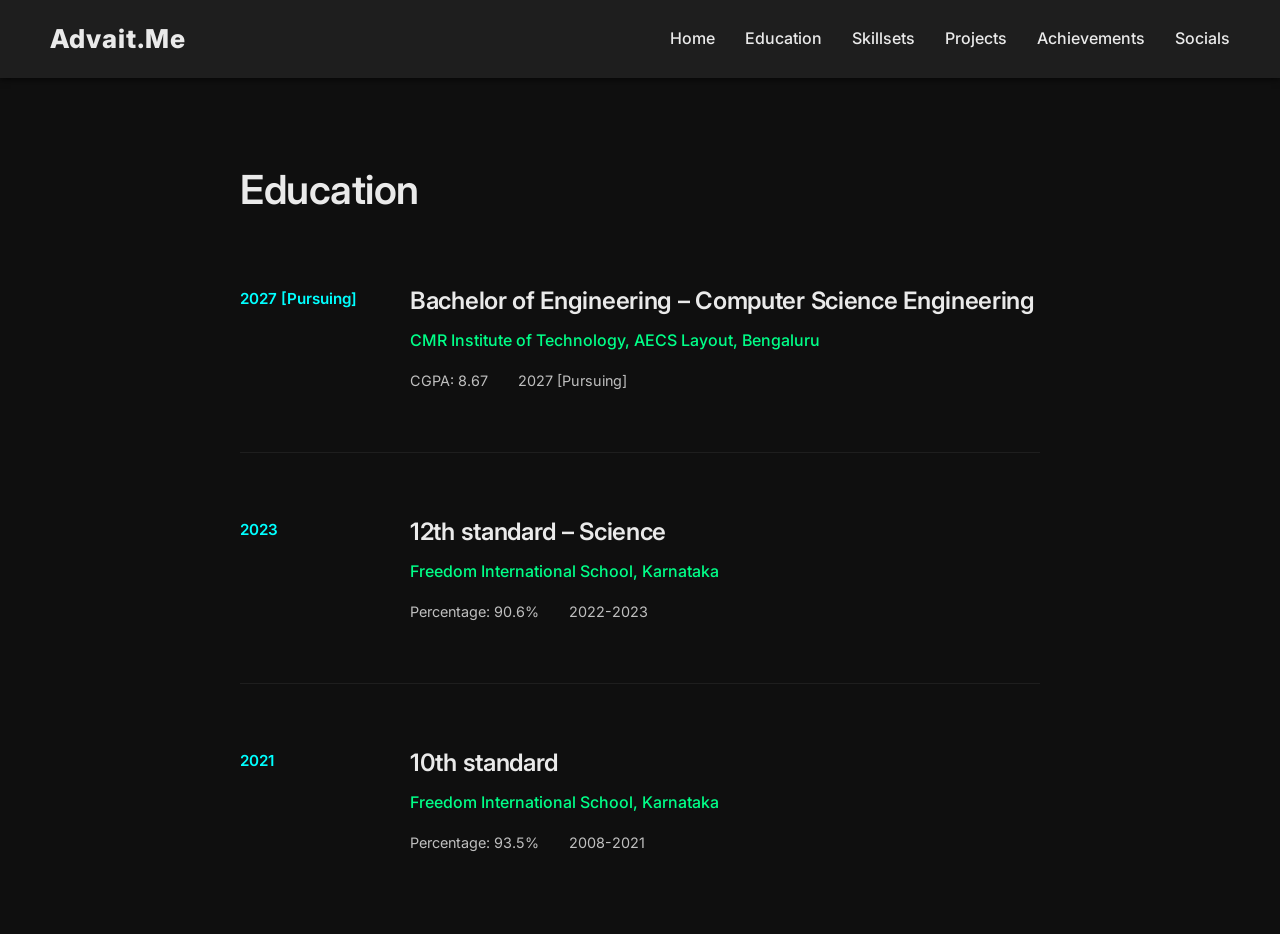
==== edu.html @ ffba7a56 "Initial commit" ====
<!DOCTYPE html>
<html lang="en">
<head>
  <meta charset="UTF-8">
  <meta name="viewport" content="width=device-width, initial-scale=1.0">
  <title>My Portfolio | Education</title>

  <!-- Google Font -->
  <link rel="preconnect" href="https://fonts.googleapis.com">
  <link rel="preconnect" href="https://fonts.gstatic.com" crossorigin>
  <link href="https://fonts.googleapis.com/css2?family=Inter:wght@400;600;800&display=swap" rel="stylesheet">

  <!-- CSS -->
  <link rel="stylesheet" href="edu.css">
</head>
<body>
  <!-- Navbar -->
  <nav>
    <span class="logo">Advait.Me</span>
    <div class="nav-links">
      <a href="root.html" class="nav-link">Home</a>
      <a href="edu.html" class="nav-link">Education</a>
      <a href="skillsets.html" class="nav-link">Skillsets</a>
      <a href="projects.html" class="nav-link">Projects</a>
      <a href="achievements.html" class="nav-link">Achievements</a>
      <a href="socials.html" class="nav-link">Socials</a>
    </div>
  </nav>

  <!-- Education Section -->
  <section class="education-section">
    <h1 class="page-title">Education</h1>
    
    <div class="education-list">
      <div class="education-item">
        <div class="edu-year">2027 [Pursuing]</div>
        <div class="edu-content">
          <div class="edu-image" aria-hidden="true"></div>
          <h2>Bachelor of Engineering – Computer Science Engineering</h2>
          <p class="institution">CMR Institute of Technology, AECS Layout, Bengaluru</p>
          <div class="edu-meta">
            <span>CGPA: 8.67</span>
            <span>2027 [Pursuing]</span>
          </div>
        </div>
      </div>

      <div class="education-item">
        <div class="edu-year">2023</div>
        <div class="edu-content">
          <div class="edu-image" aria-hidden="true"></div>
          <h2>12th standard – Science</h2>
          <p class="institution">Freedom International School, Karnataka</p>
          <div class="edu-meta">
            <span>Percentage: 90.6%</span>
            <span>2022-2023</span>
          </div>
        </div>
      </div>

      <div class="education-item">
        <div class="edu-year">2021</div>
        <div class="edu-content">
          <div class="edu-image" aria-hidden="true"></div>
          <h2>10th standard</h2>
          <p class="institution">Freedom International School, Karnataka</p>
          <div class="edu-meta">
            <span>Percentage: 93.5%</span>
            <span>2008-2021</span>
          </div>
        </div>
      </div>
    </div>
  </section>
</body>
</html>
---- edu.css ----
* {
  margin: 0;
  padding: 0;
  box-sizing: border-box;
}

body {
  background-color: #0F0F0F;
  color: #EAEAEA;
  font-family: "Inter", sans-serif;
  line-height: 1.6;
  overflow-x: hidden;
}

nav {
  background-color: #1E1E1E;
  width: 100%;
  padding: 18px 50px;
  display: flex;
  justify-content: space-between;
  align-items: center;
  box-shadow: 0 2px 6px rgba(0, 0, 0, 0.6);
}

.logo {
  color: #EAEAEA;
  font-size: 26px;
  font-weight: 800;
  letter-spacing: 1px;
  transition: color 0.3s ease;
}

.logo:hover {
  color: #00FFFF;
}

.nav-links {
  display: flex;
  gap: 30px;
}

.nav-link {
  color: #EAEAEA;
  text-decoration: none;
  font-weight: 500;
  font-size: 16px;
  transition: color 0.3s ease;
}

.nav-link:hover {
  color: #00FFFF;
}

.education-section {
  padding: 80px 50px;
  max-width: 900px;
  margin: 0 auto;
}

.page-title {
  font-size: 2.5rem;
  color: #EAEAEA;
  margin-bottom: 60px;
  font-weight: 600;
  letter-spacing: -0.5px;
}

.education-list {
  display: flex;
  flex-direction: column;
  gap: 60px;
}

.education-item {
  display: flex;
  gap: 50px;
  padding-bottom: 60px;
  border-bottom: 1px solid #1E1E1E;
  position: relative;
}

.education-item:last-child {
  border-bottom: none;
  padding-bottom: 0;
}

.edu-year {
  color: #00FFFF;
  font-size: 0.95rem;
  font-weight: 600;
  min-width: 120px;
  padding-top: 5px;
}

.edu-content {
  flex: 1;
}

.edu-content h2 {
  font-size: 1.5rem;
  color: #EAEAEA;
  font-weight: 600;
  margin-bottom: 8px;
  letter-spacing: -0.3px;
}

.institution {
  color: #00FF88;
  font-size: 1rem;
  margin-bottom: 15px;
  font-weight: 500;
}

.description {
  color: #BFBFBF;
  line-height: 1.7;
  margin-bottom: 20px;
  font-size: 0.95rem;
}

.edu-meta {
  display: flex;
  gap: 30px;
  color: #BFBFBF;
  font-size: 0.9rem;
}

@media (max-width: 768px) {
  .education-item {
    flex-direction: column;
    gap: 15px;
  }
  
  .edu-year {
    min-width: auto;
  }
}
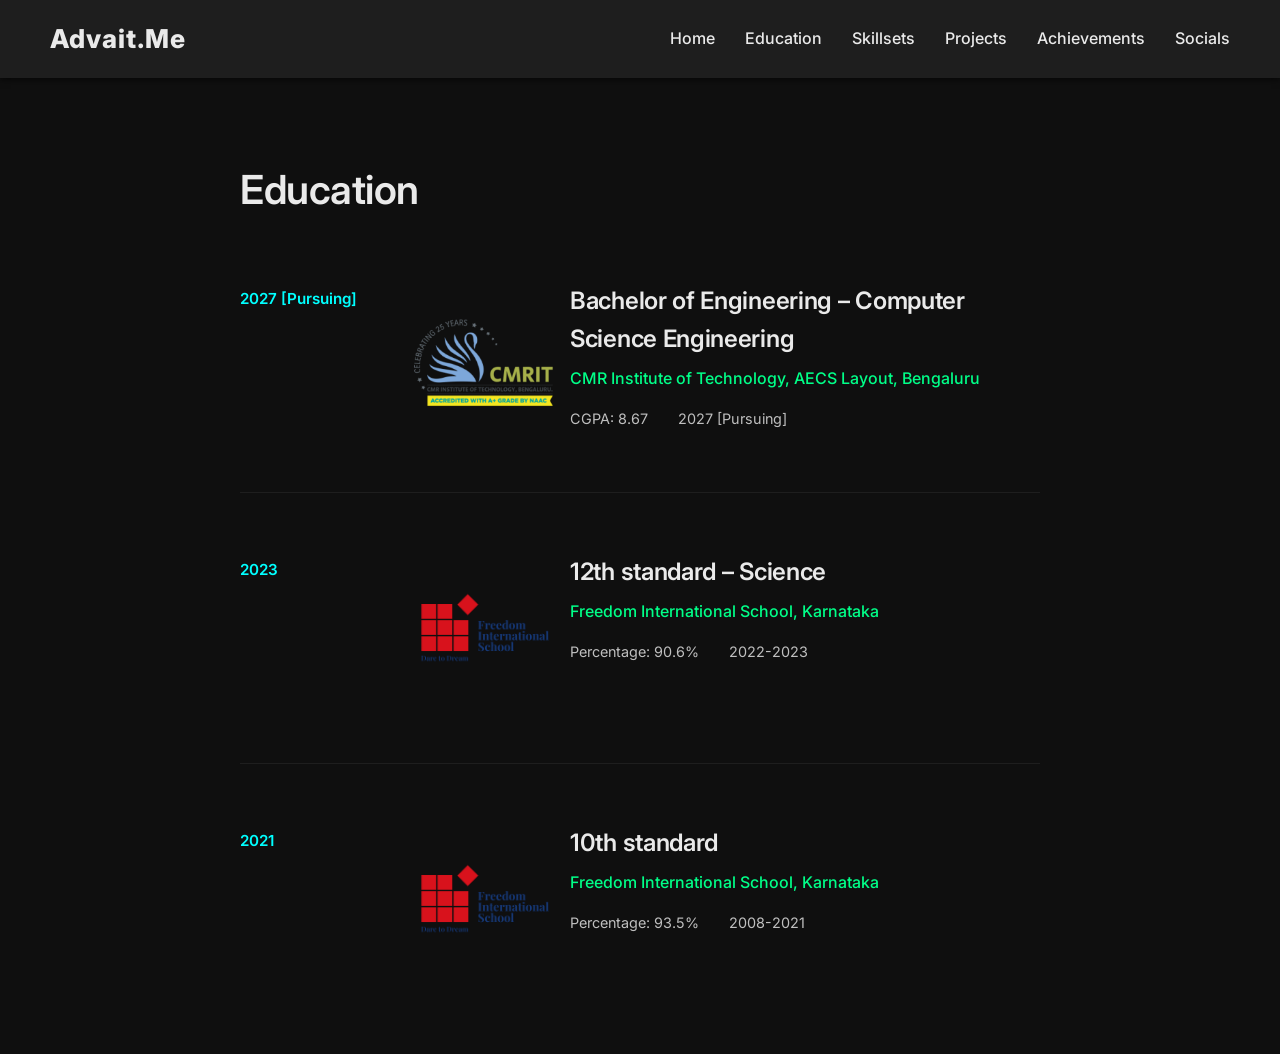
==== commit b06239e0: "Added pictures and content for projects, links for social" ====
--- a/edu.html
+++ b/edu.html
@@ -35,12 +35,16 @@
       <div class="education-item">
         <div class="edu-year">2027 [Pursuing]</div>
         <div class="edu-content">
-          <div class="edu-image" aria-hidden="true"></div>
+          <div class="edu-image">
+            <img src="CMRIT.png" alt="CMR Institute of Technology Logo">
+          </div>
+          <div class="edu-details">
           <h2>Bachelor of Engineering – Computer Science Engineering</h2>
           <p class="institution">CMR Institute of Technology, AECS Layout, Bengaluru</p>
           <div class="edu-meta">
             <span>CGPA: 8.67</span>
             <span>2027 [Pursuing]</span>
+          </div>
           </div>
         </div>
       </div>
@@ -48,12 +52,16 @@
       <div class="education-item">
         <div class="edu-year">2023</div>
         <div class="edu-content">
-          <div class="edu-image" aria-hidden="true"></div>
+          <div class="edu-image">
+            <img src="FIS.png" alt="Freedom International School Logo">
+          </div>
+          <div class="edu-details">
           <h2>12th standard – Science</h2>
           <p class="institution">Freedom International School, Karnataka</p>
           <div class="edu-meta">
             <span>Percentage: 90.6%</span>
             <span>2022-2023</span>
+          </div>
           </div>
         </div>
       </div>
@@ -61,12 +69,16 @@
       <div class="education-item">
         <div class="edu-year">2021</div>
         <div class="edu-content">
-          <div class="edu-image" aria-hidden="true"></div>
+          <div class="edu-image">
+            <img src="FIS.png" alt="Freedom International School Logo">
+          </div>
+          <div class="edu-details">
           <h2>10th standard</h2>
           <p class="institution">Freedom International School, Karnataka</p>
           <div class="edu-meta">
             <span>Percentage: 93.5%</span>
             <span>2008-2021</span>
+          </div>
           </div>
         </div>
       </div>
--- a/edu.css
+++ b/edu.css
@@ -94,6 +94,26 @@
 
 .edu-content {
   flex: 1;
+  display: flex;
+  gap: 10px;
+  align-items: flex-start;
+}
+
+.edu-image {
+  width: 150px;
+  height: 150px;
+  flex-shrink: 0;
+}
+
+.edu-image img {
+  width: 100%;
+  height: 100%;
+  object-fit: contain;
+  border-radius: 8px;
+}
+
+.edu-details {
+  flex: 1;
 }
 
 .edu-content h2 {
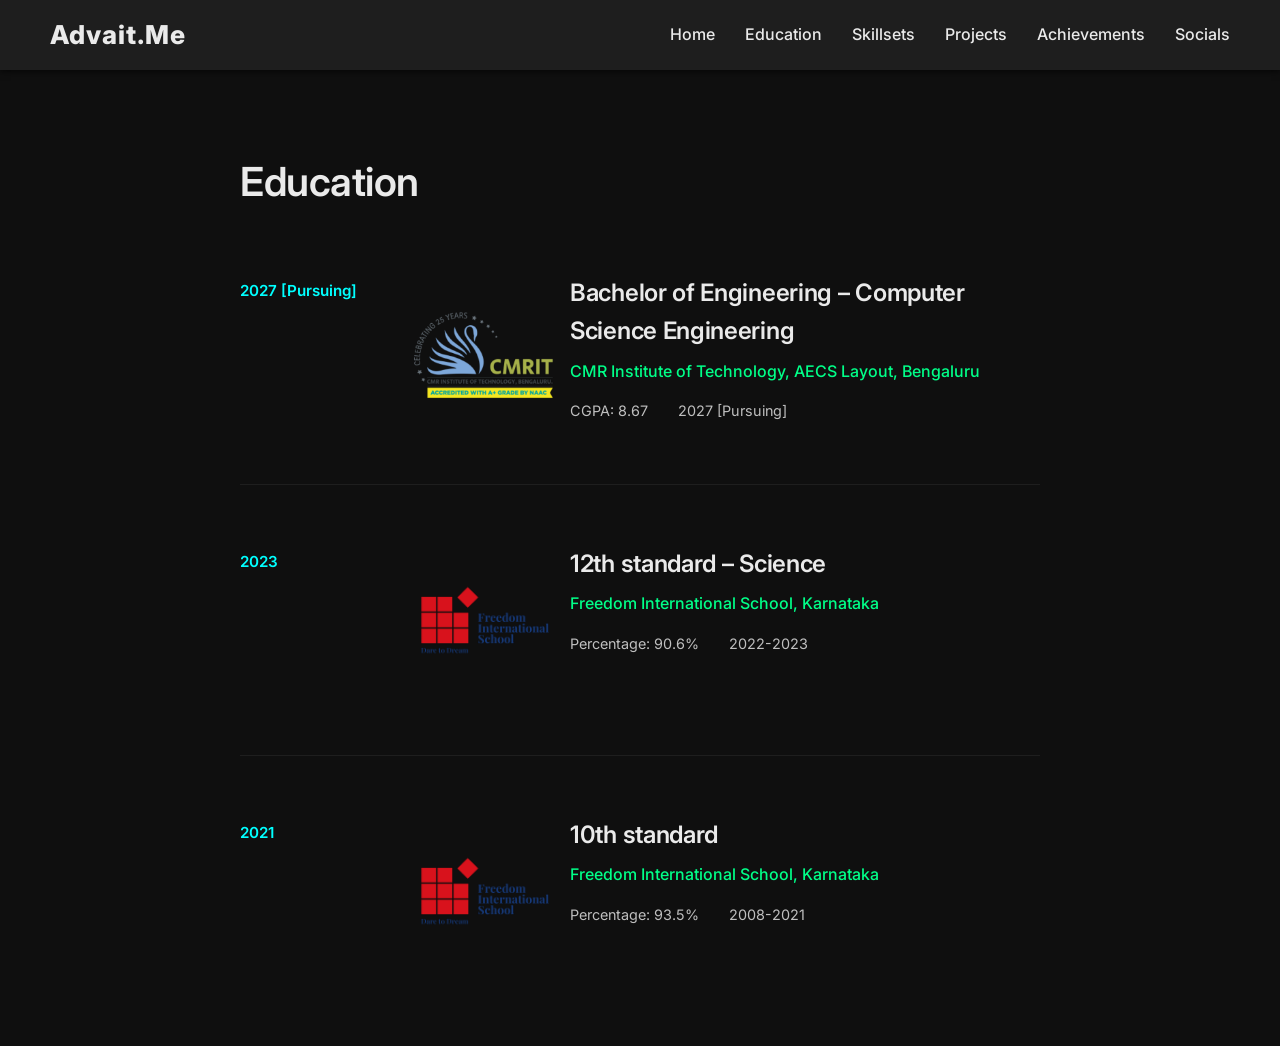
==== commit 2b275ed9: "Added root.html content, add simple jquery for text transition and made small changes to all the fil" ====
--- a/edu.html
+++ b/edu.html
@@ -16,7 +16,7 @@
 <body>
   <!-- Navbar -->
   <nav>
-    <span class="logo">Advait.Me</span>
+    <a href="root.html" style="text-decoration: none;"><span class="logo">Advait.Me</span></a>
     <div class="nav-links">
       <a href="root.html" class="nav-link">Home</a>
       <a href="edu.html" class="nav-link">Education</a>
--- a/edu.css
+++ b/edu.css
@@ -15,7 +15,8 @@
 nav {
   background-color: #1E1E1E;
   width: 100%;
-  padding: 18px 50px;
+  height: 70px;
+  padding: 0 50px;
   display: flex;
   justify-content: space-between;
   align-items: center;
